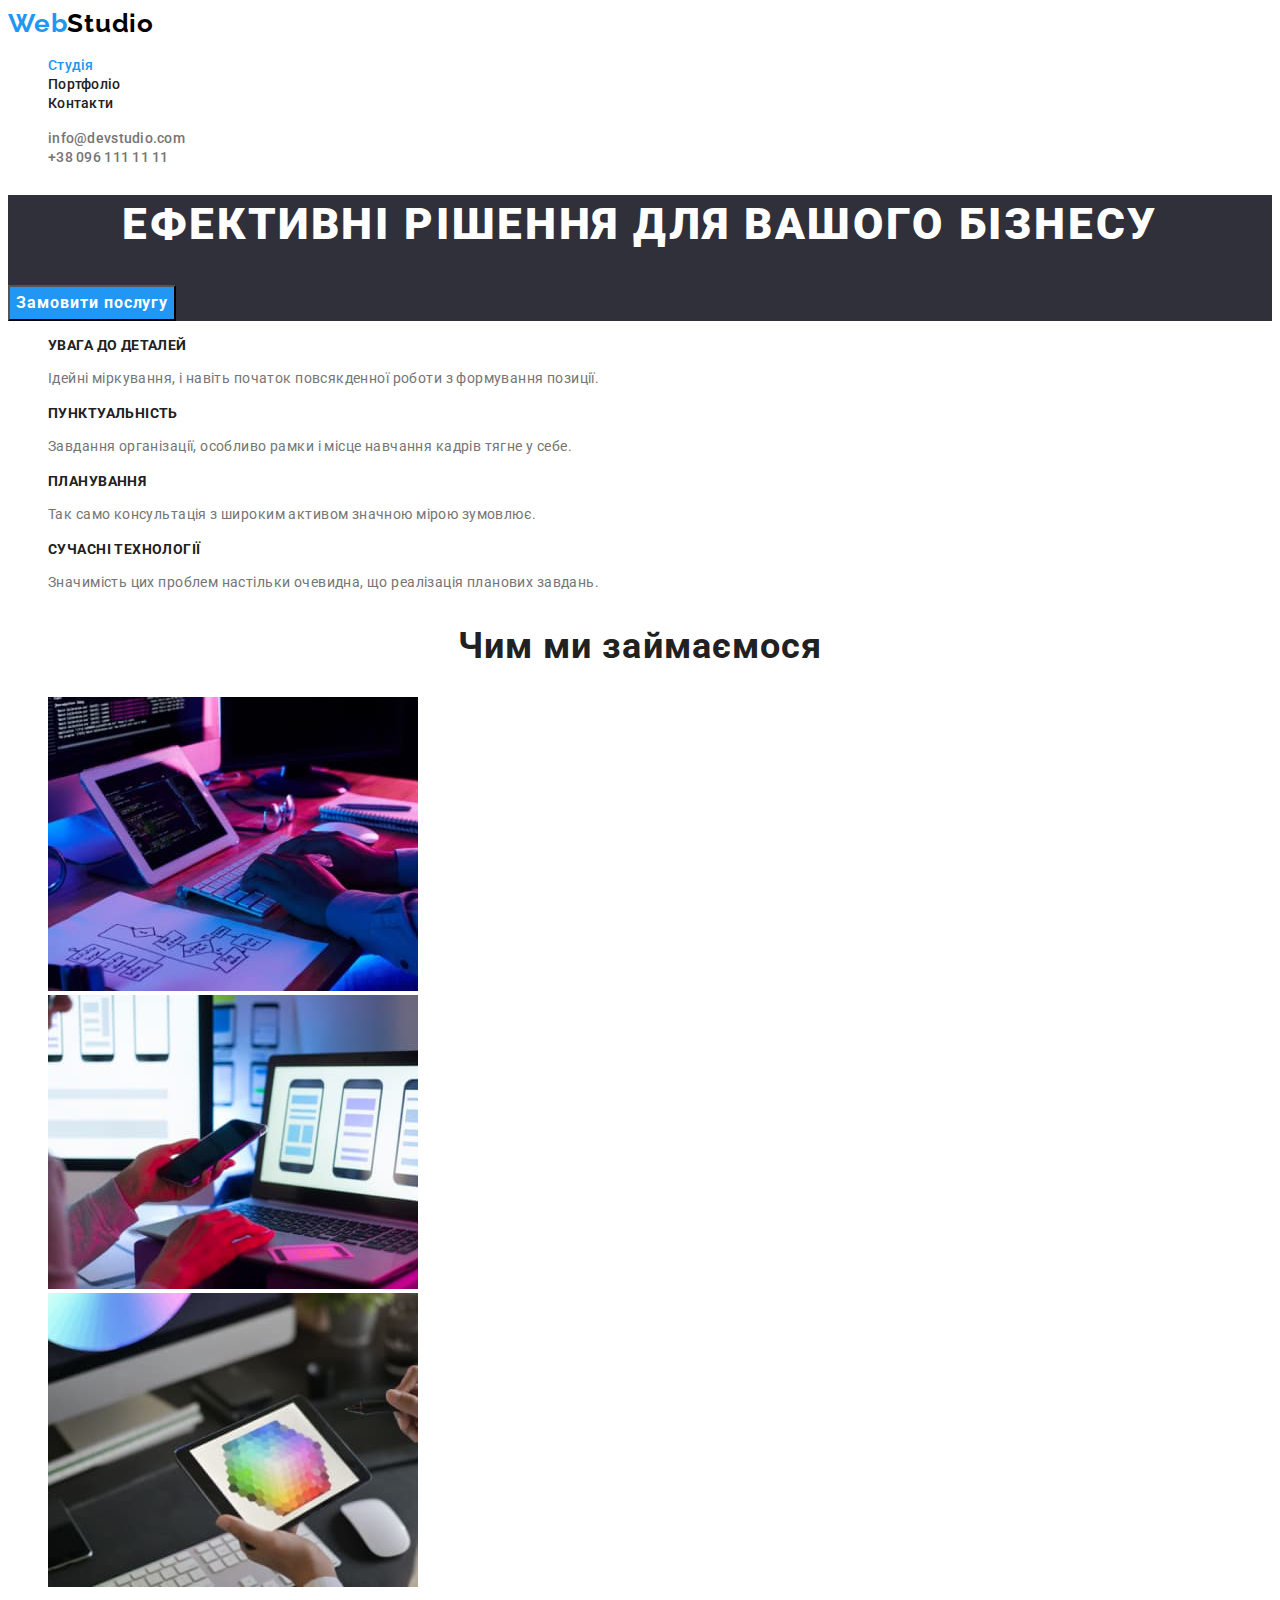
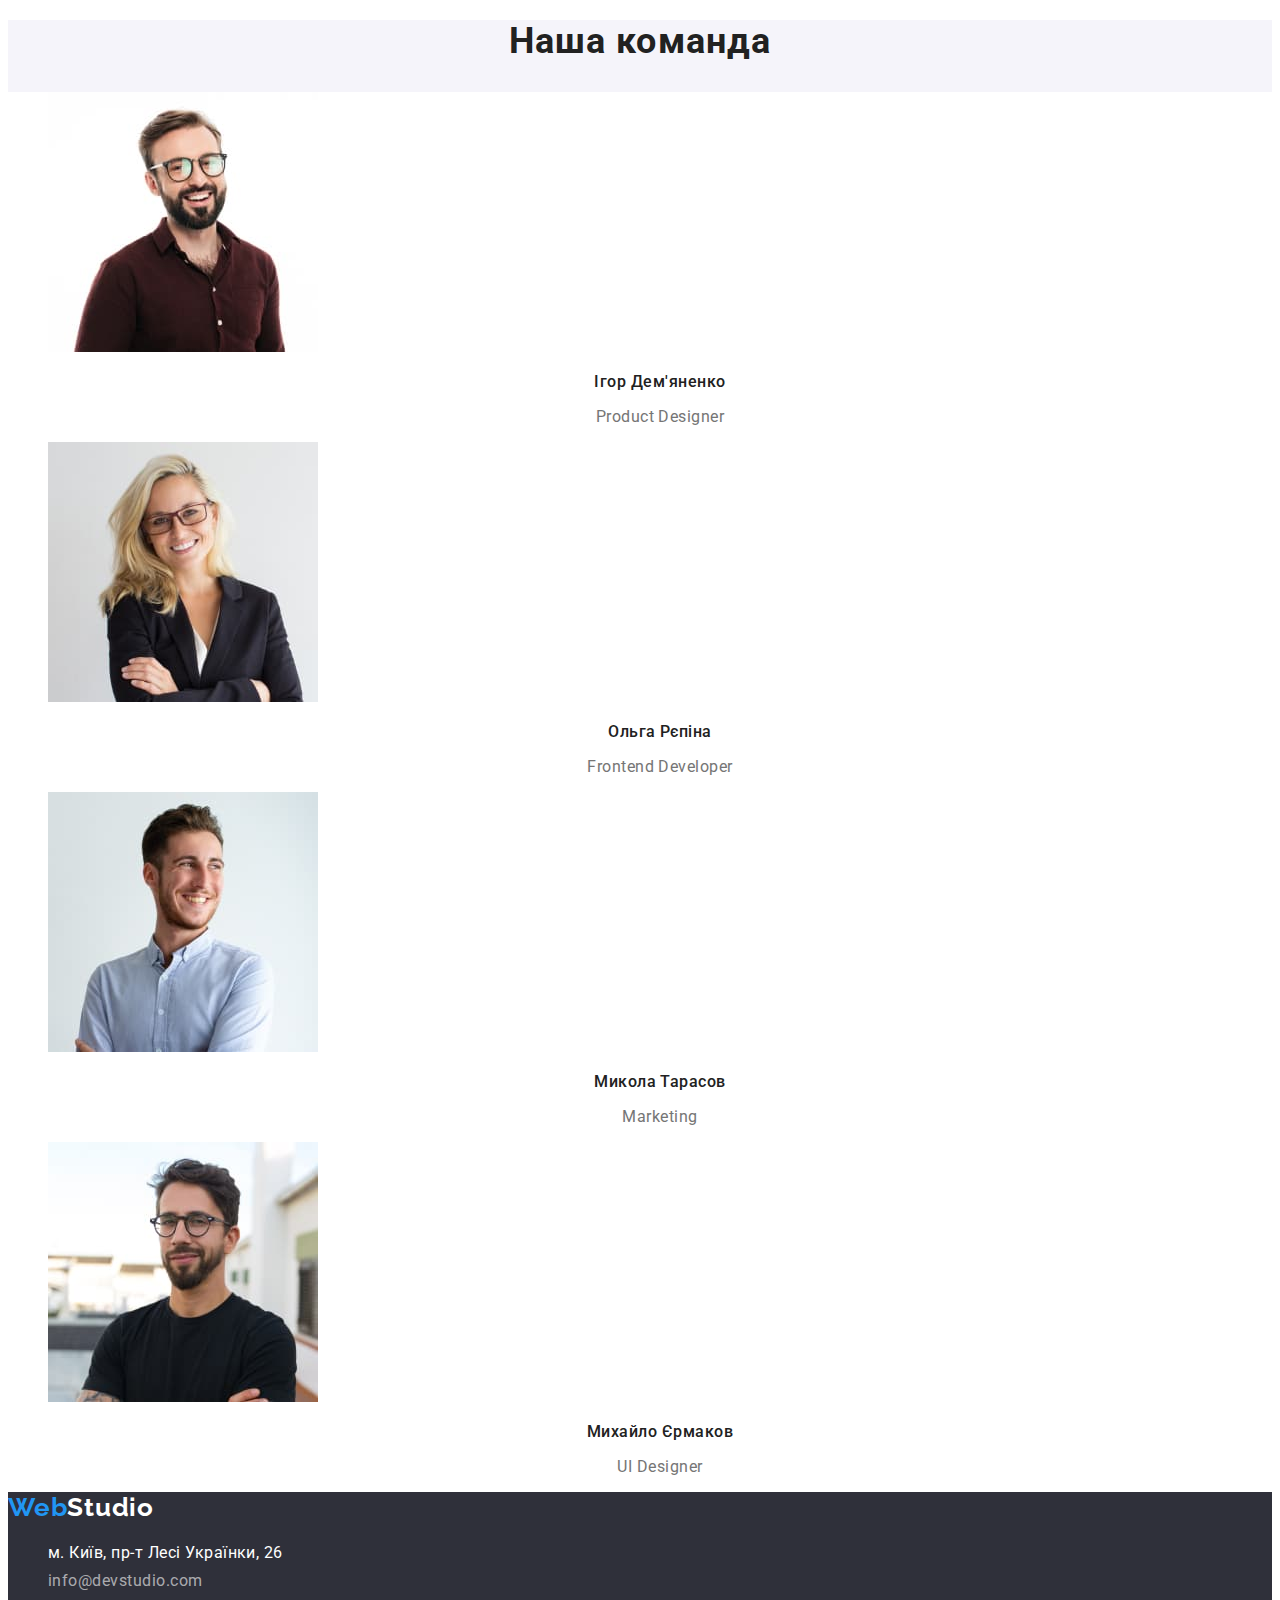
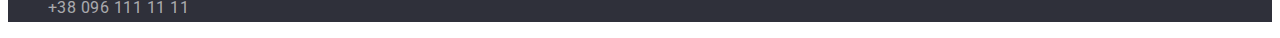
==== index.html @ 5402d4c1 "зміни-04-12-2022" ====
<!DOCTYPE html>
<html lang="uk">
  <head>
    <meta charset="UTF-8" />
    <meta http-equiv="X-UA-Compatible" content="IE=edge" />
    <meta name="viewport" content="width=device-width, initial-scale=1.0" />
    <link rel="preconnect" href="https://fonts.googleapis.com" />
    <link rel="preconnect" href="https://fonts.gstatic.com" crossorigin />
    <link
      href="https://fonts.googleapis.com/css2?family=Raleway:wght@700&family=Roboto:wght@400;500;700;900&display=swap"
      rel="stylesheet"
    />
    <link rel="stylesheet" href="./css/styles.css" />
    <title>Студія</title>
  </head>
  <body>
    <!--Шапка сайту-->
    <header class="dh">
      <nav class="dh-nav">
        <a class="logo" href="./index.html"><span class="accent">Web</span>Studio</a>
        <ul class="list">
          <li>
            <a class="dh-navi current link" href="./index.html">Студія</a>
          </li>
          <li>
            <a class="dh-navi link" href="./portfolio.html">Портфоліо</a>
          </li>
          <li>
            <a class="dh-navi link" href="#">Контакти</a>
          </li>
        </ul>
      </nav>
      <ul class="add list">
        <li>
          <a class="dh-add link" href="mailto:info@devstudio.com">info@devstudio.com</a>
        </li>
        <li>
          <a class="dh-add link" href="tel:+380961111111">+38 096 111 11 11</a>
        </li>
      </ul>
    </header>
    <main class="index-main">
      <!--Головна назва-->
      <section class="hero">
        <h1 class="hero-title">Ефективні рішення для вашого бізнесу</h1>
        <button class="hero-button" type="button">Замовити послугу</button>
      </section>
      <!--Особливості нашої компанії-->
      <section class="features">
        <h2 class="visually-hidden">Особливості нашої компанії</h2>
        <ul class="list">
          <li class="features-warning">
            <h3 class="features-title">Увага до деталей</h3>
            <p class="features-text">
              Ідейні міркування, і навіть початок повсякденної роботи з формування позиції.
            </p>
          </li>
          <li class="features-punctuality">
            <h3 class="features-title">Пунктуальність</h3>
            <p class="features-text">
              Завдання організації, особливо рамки і місце навчання кадрів тягне у себе.
            </p>
          </li>
          <li class="features-planning">
            <h3 class="features-title">Планування</h3>
            <p class="features-text">
              Так само консультація з широким активом значною мірою зумовлює.
            </p>
          </li>
          <li class="features-technologies">
            <h3 class="features-title">Сучасні технології</h3>
            <p class="features-text">
              Значимість цих проблем настільки очевидна, що реалізація планових завдань.
            </p>
          </li>
        </ul>
      </section>
      <!--Чим займаємось-->
      <section class="work">
        <h2 class="work-title">Чим ми займаємося</h2>
        <ul class="list">
          <li class="work-container">
            <img class="work-container-image" src="./images/box1.jpg" alt="Верстка" width="370" />
          </li>
          <li class="work-container">
            <img
              class="work-container-image"
              src="./images/box2.jpg"
              alt="Тестування"
              width="370"
            />
          </li>
          <li class="work-container">
            <img class="work-container-image" src="./images/box3.jpg" alt="Дизайн" width="370" />
          </li>
        </ul>
      </section>
      <!--Наша команда-->
      <section class="team">
        <h2 class="team-title">Наша команда</h2>
        <ul class="card list">
          <li>
            <img src="./images/img1.jpg" alt="Ігор Дем'яненко" width="270" />
            <h3 class="name-title">Ігор Дем'яненко</h3>
            <p class="team-text">Product Designer</p>
          </li>
          <li>
            <img src="./images/img2.jpg" alt="Ольга Рєпіна" width="270" />
            <h3 class="name-title">Ольга Рєпіна</h3>
            <p class="team-text">Frontend Developer</p>
          </li>
          <li>
            <img src="./images/img3.jpg" alt="Микола Тарасов" width="270" />
            <h3 class="name-title">Микола Тарасов</h3>
            <p class="team-text">Marketing</p>
          </li>
          <li>
            <img src="./images/img4.jpg" alt="Михайло Єрмаков" width="270" />
            <h3 class="name-title">Михайло Єрмаков</h3>
            <p class="team-text">UI Designer</p>
          </li>
        </ul>
      </section>
    </main>
    <!--Футер-->
    <footer class="df">
      <a class="logo-footer link" href="./index.html"><span class="accent">Web</span>Studio</a>
      <address class="addf">
        <ul class="add-footer list">
          <li>
            <a
              class="addr-map"
              href="https://goo.gl/maps/CPtrU1FHBa2aNyZL9"
              rel="noopener noreferrer nofollow"
              target="_blank"
              >м. Київ, пр-т Лесі Українки, 26</a
            >
          </li>
          <li>
            <a class="addr-mail" href="mailto:info@devstudio.com">info@devstudio.com</a>
          </li>
          <li>
            <a class="addr-tel" href="tel:+380961111111">+38 096 111 11 11</a>
          </li>
        </ul>
      </address>
    </footer>
  </body>
</html>
---- css/styles.css ----
/* Variables */
:root {
  --main-background-color: #fff;

  --hero-bg-color: #2f303a;
  --button-bg-color: #2196f3;
  --sectionwork-bg-color: #f5f5f5;
  --sectionteam-bg-color: #f5f4fa;
  --footer-bg-color: #2f303a;

  --accent-color: #2196f3;

  --main-font-color: #212121;
  --headadd-font-color: #757575;
  --secondary-font-color: #fff;
  --logo-font-color: #000000;
  --add-ml-color: rgba(255, 255, 255, 0.6);
}
/* Global styles */
body {
  background-color: var(--main-background-color);
  color: var(--main-font-color);
  font-family: 'Roboto', sans-serif;
}
.list {
  list-style-type: none;
}
.link {
  color: inherit;
  text-decoration: none;
}
.visually-hidden {
  position: absolute;
  white-space: nowrap;
  width: 1px;
  height: 1px;
  overflow: hidden;
  border: 0;
  padding: 0;
  clip: rect(0 0 0 0);
  clip-path: inset(50%);
  margin: -1px;
}
/* Design */
.logo {
  font-family: 'Raleway', sans-serif;
  text-decoration: none;
  font-weight: 700;
  font-size: 26px;
  line-height: 1.192;
  letter-spacing: 0.03em;

  color: var(--logo-font-color);
}
.accent {
  color: var(--accent-color);
}
.dh-navi {
  font-weight: 500;
  font-size: 14px;
  line-height: 1.143;
  letter-spacing: 0.02em;
}
.dh-navi:hover,
.dh-navi:focus {
  color: var(--accent-color);
}
.dh-add {
  color: var(--headadd-font-color);

  font-weight: 500;
  font-size: 14px;
  line-height: 1.143;
  letter-spacing: 0.02em;
}
.dh-add:hover,
.dh-add:focus {
  color: var(--accent-color);
}
.hero {
  background-color: var(--hero-bg-color);
}
.hero-title {
  color: var(--secondary-font-color);

  font-weight: 900;
  font-size: 44px;
  line-height: 1.363;
  text-transform: uppercase;
  text-align: center;
  letter-spacing: 0.06em;
}
.hero-button {
  background-color: var(--button-bg-color);
  color: var(--secondary-font-color);

  font-family: inherit;
  font-weight: 700;
  font-size: 16px;
  line-height: 1.875;
  letter-spacing: 0.06em;
  text-align: center;

  cursor: pointer;
}
.features-title {
  text-transform: uppercase;
  font-size: 14px;
  line-height: 1.143;
  letter-spacing: 0.03em;
}
.features-text {
  color: var(--headadd-font-color);

  font-size: 14px;
  line-height: 1.714;
  letter-spacing: 0.03em;
}
.work-title {
  text-align: center;
  font-size: 36px;
  line-height: 1.167;
  letter-spacing: 0.03em;
}
.team {
  background-color: var(--sectionteam-bg-color);
}
.team-title {
  text-align: center;
  font-size: 36px;
  line-height: 1.167;
  letter-spacing: 0.03em;
}
.card {
  background-color: var(--main-background-color);
}
.name-title {
  text-align: center;
  font-weight: 500;
  font-size: 16px;
  line-height: 1.1875;
  letter-spacing: 0.03em;
}
.team-text {
  color: var(--headadd-font-color);

  text-align: center;
  font-size: 16px;
  line-height: 1.1875;
  letter-spacing: 0.03em;
}
.df {
  background-color: var(--footer-bg-color);
}
.logo-footer {
  color: var(--secondary-font-color);

  font-family: 'Raleway', sans-serif;
  font-style: normal;
  font-weight: 700;
  font-size: 26px;
  line-height: 1.192;
  letter-spacing: 0.03em;
}
.addr-map {
  color: var(--secondary-font-color);
  text-decoration: none;
  font-style: normal;
  line-height: 1.714;
  letter-spacing: 0.03em;
}
.addr-mail,
.addr-tel {
  color: var(--add-ml-color);

  font-style: normal;
  line-height: 1.714;
  letter-spacing: 0.03em;
  text-decoration: none;
}
.addr-mail:hover,
.addr-mail:focus,
.addr-tel:hover,
.addr-tel:focus,
.addr-map:hover,
.addr-map:focus {
  color: var(--accent-color);
}
.portfolio-button {
  background-color: var(--sectionteam-bg-color);

  font-family: inherit;
  font-weight: 500;
  font-size: 16px;
  line-height: 1.62;
  text-align: center;
  letter-spacing: 0.03em;

  cursor: pointer;
}
.portfolio-button:hover,
.portfolio-button:focus {
  background-color: var(--button-bg-color);
  color: var(--secondary-font-color);
}
.porfolio-title {
  font-weight: 700;
  font-size: 18px;
  line-height: 2;
  letter-spacing: 0.06em;
}
.portfolio-text {
  color: var(--headadd-font-color);

  font-size: 16px;
  line-height: 1.88;
  letter-spacing: 0.03em;
}
.current {
  color: var(--accent-color);
}
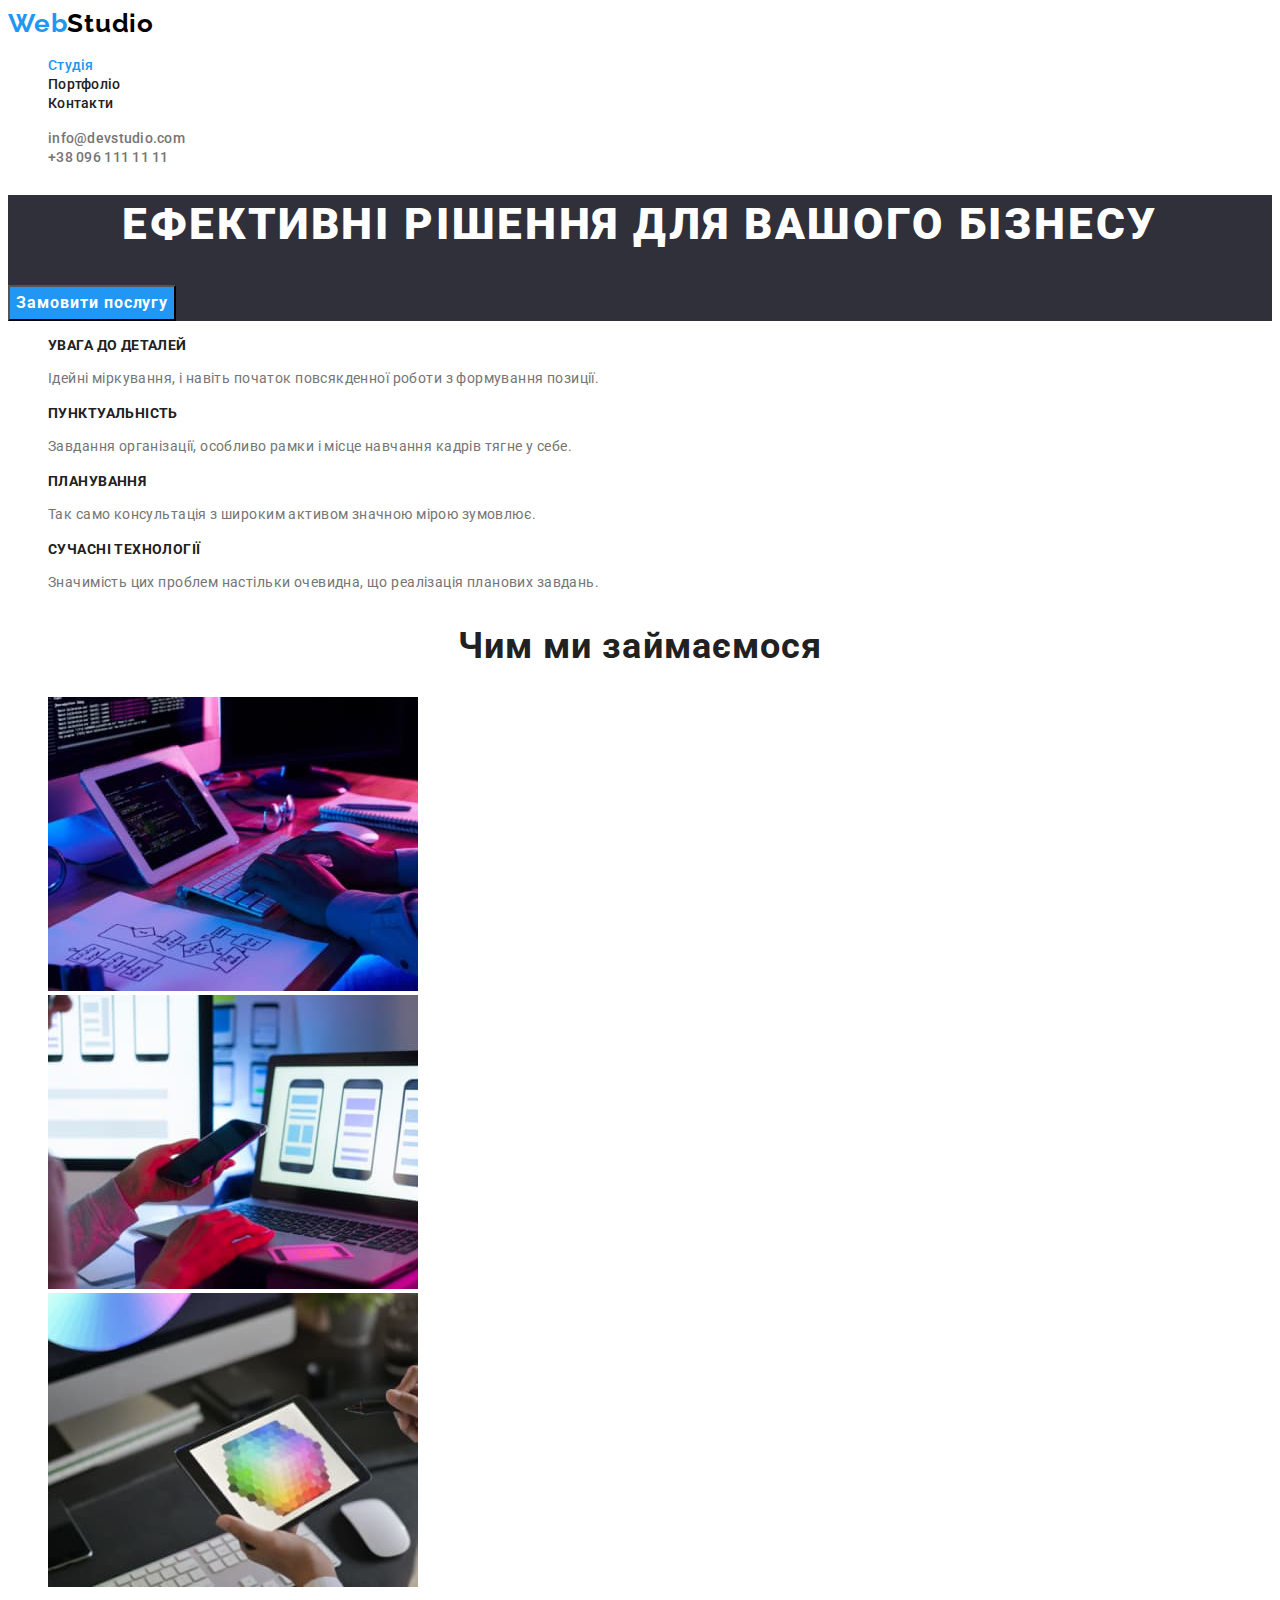
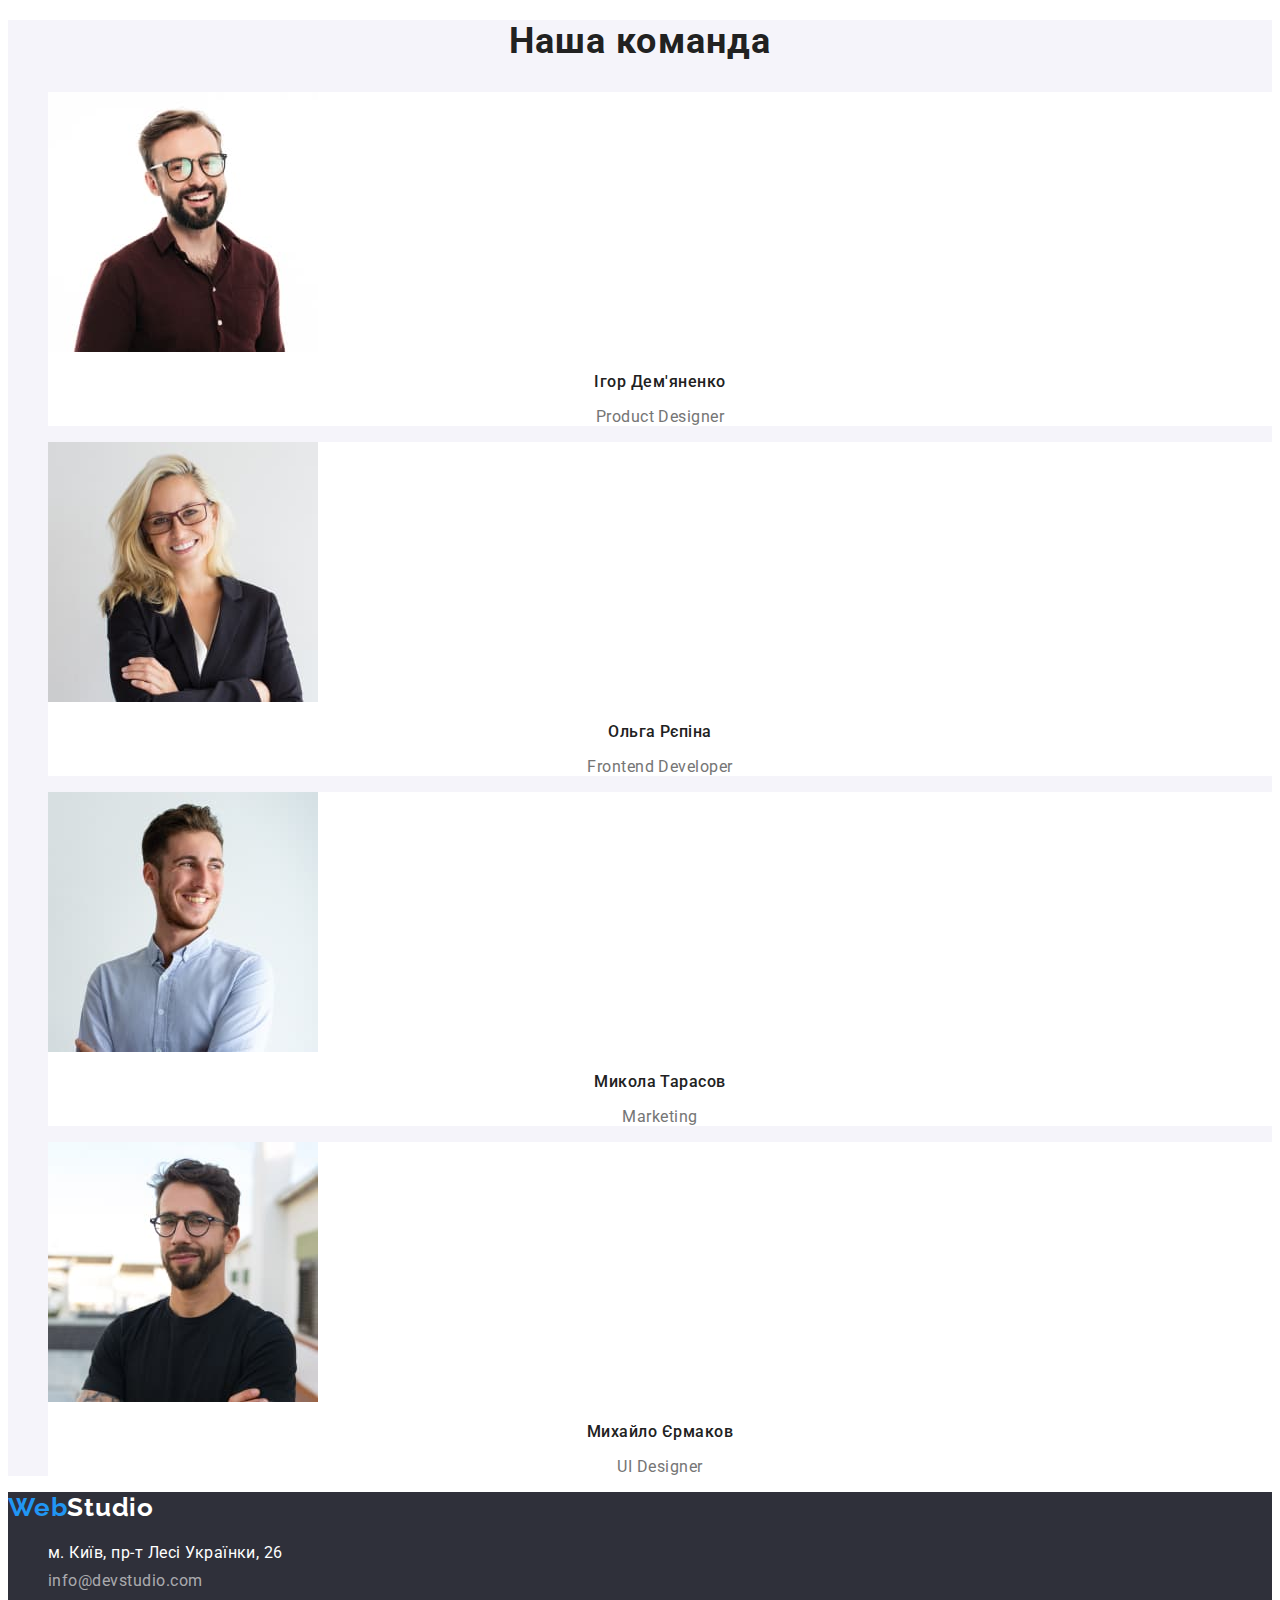
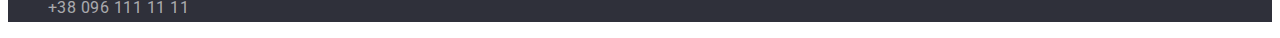
==== commit fcb59b24: "05122022" ====
--- a/index.html
+++ b/index.html
@@ -98,23 +98,23 @@
       <!--Наша команда-->
       <section class="team">
         <h2 class="team-title">Наша команда</h2>
-        <ul class="card list">
-          <li>
+        <ul class="list">
+          <li class="card">
             <img src="./images/img1.jpg" alt="Ігор Дем'яненко" width="270" />
             <h3 class="name-title">Ігор Дем'яненко</h3>
             <p class="team-text">Product Designer</p>
           </li>
-          <li>
+          <li class="card">
             <img src="./images/img2.jpg" alt="Ольга Рєпіна" width="270" />
             <h3 class="name-title">Ольга Рєпіна</h3>
             <p class="team-text">Frontend Developer</p>
           </li>
-          <li>
+          <li class="card">
             <img src="./images/img3.jpg" alt="Микола Тарасов" width="270" />
             <h3 class="name-title">Микола Тарасов</h3>
             <p class="team-text">Marketing</p>
           </li>
-          <li>
+          <li class="card">
             <img src="./images/img4.jpg" alt="Михайло Єрмаков" width="270" />
             <h3 class="name-title">Михайло Єрмаков</h3>
             <p class="team-text">UI Designer</p>
--- a/css/styles.css
+++ b/css/styles.css
@@ -103,6 +103,11 @@
 
   cursor: pointer;
 }
+.hero-button:hover,
+.hero-button:focus {
+  color: var(--accent-color);
+  background-color: var(--main-background-color);
+}
 .features-title {
   text-transform: uppercase;
   font-size: 14px;
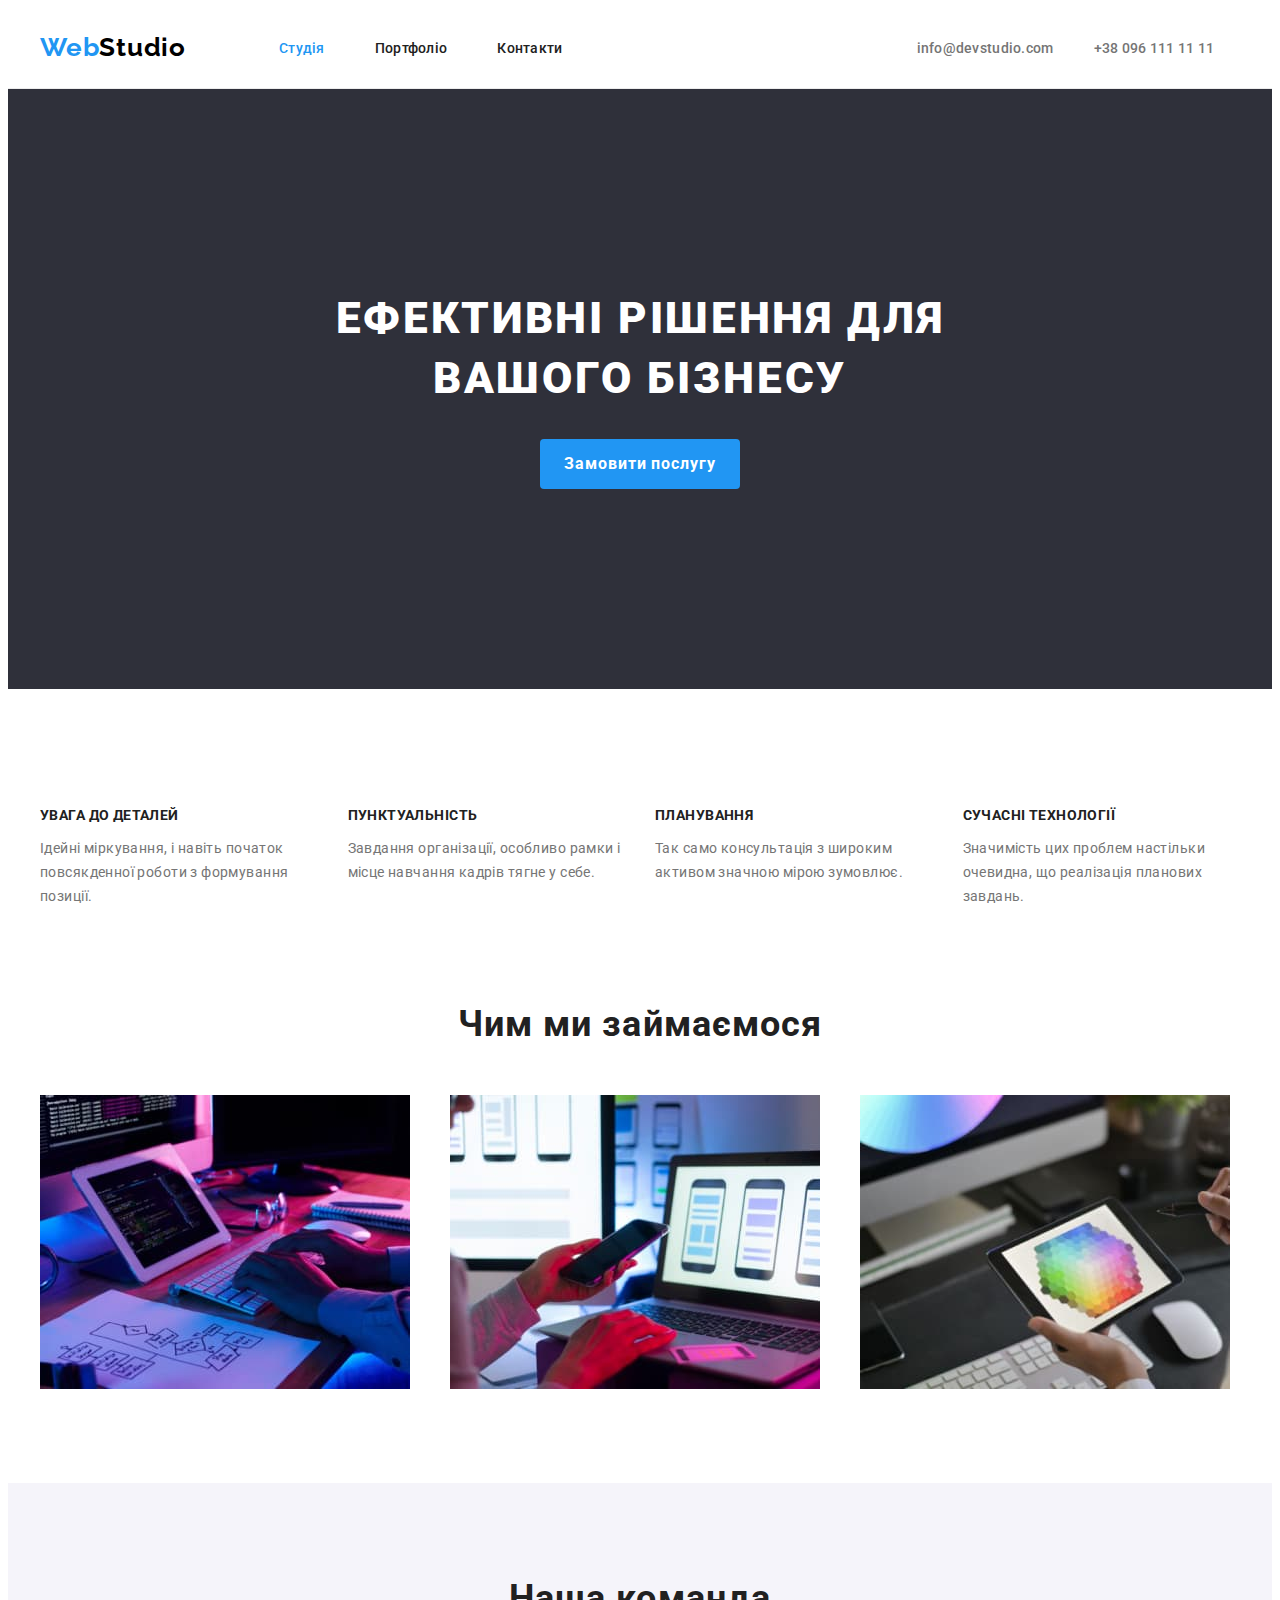
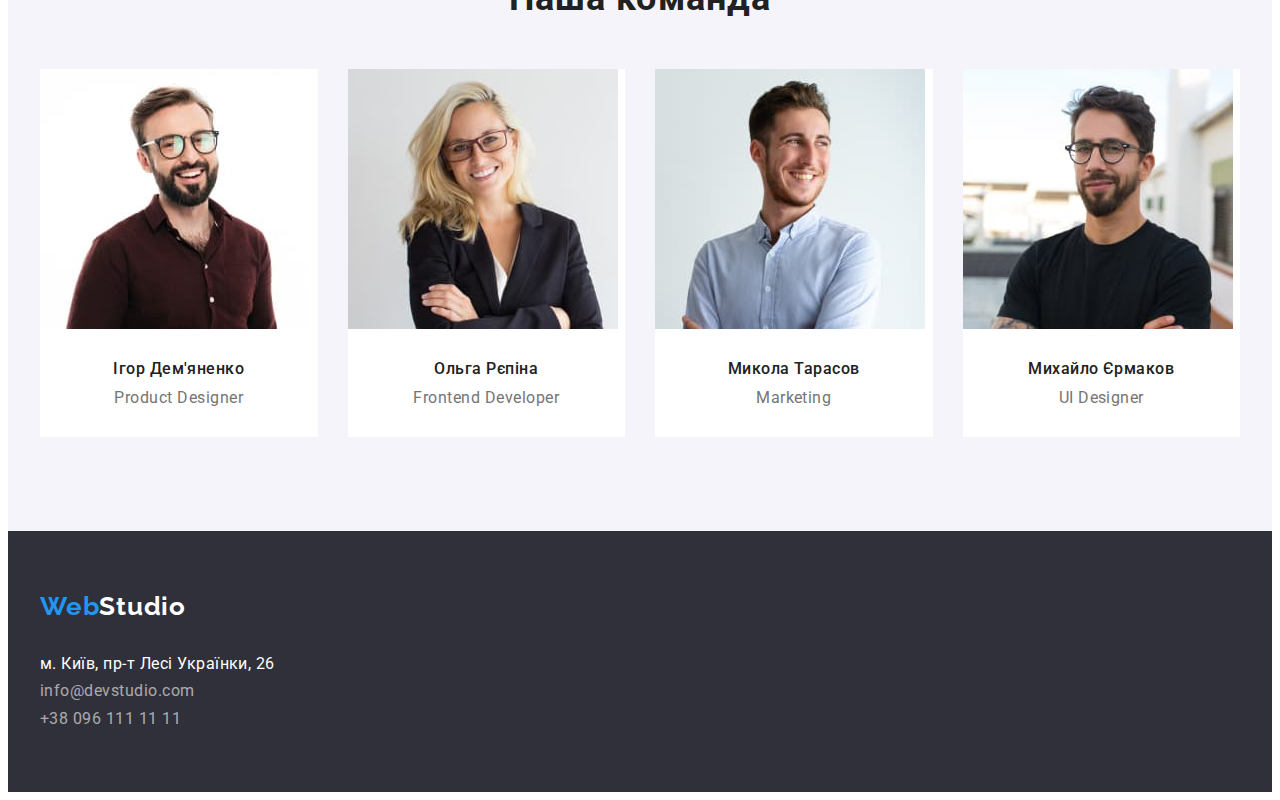
==== commit 2d18b5ee: "зміни" ====
--- a/index.html
+++ b/index.html
@@ -10,140 +10,164 @@
       href="https://fonts.googleapis.com/css2?family=Raleway:wght@700&family=Roboto:wght@400;500;700;900&display=swap"
       rel="stylesheet"
     />
+    <link
+      rel="stylesheet"
+      href="https://cdnjs.cloudflare.com/ajax/libs/modern-normalize/1.1.0/modern-normalize.min.css"
+      integrity="sha512-wpPYUAdjBVSE4KJnH1VR1HeZfpl1ub8YT/NKx4PuQ5NmX2tKuGu6U/JRp5y+Y8XG2tV+wKQpNHVUX03MfMFn9Q=="
+      crossorigin="anonymous"
+      referrerpolicy="no-referrer"
+    />
     <link rel="stylesheet" href="./css/styles.css" />
     <title>Студія</title>
   </head>
   <body>
     <!--Шапка сайту-->
     <header class="dh">
-      <nav class="dh-nav">
-        <a class="logo" href="./index.html"><span class="accent">Web</span>Studio</a>
-        <ul class="list">
-          <li>
-            <a class="dh-navi current link" href="./index.html">Студія</a>
-          </li>
-          <li>
-            <a class="dh-navi link" href="./portfolio.html">Портфоліо</a>
-          </li>
-          <li>
-            <a class="dh-navi link" href="#">Контакти</a>
-          </li>
-        </ul>
-      </nav>
-      <ul class="add list">
-        <li>
-          <a class="dh-add link" href="mailto:info@devstudio.com">info@devstudio.com</a>
-        </li>
-        <li>
-          <a class="dh-add link" href="tel:+380961111111">+38 096 111 11 11</a>
-        </li>
-      </ul>
+      <div class="container">
+        <div class="header-container">
+          <nav class="nav-container">
+            <a class="logo" href="./index.html"><span class="accent">Web</span>Studio</a>
+            <ul class="list header-menu">
+              <li>
+                <a class="dh-navi current link" href="./index.html">Студія</a>
+              </li>
+              <li>
+                <a class="dh-navi link" href="./portfolio.html">Портфоліо</a>
+              </li>
+              <li>
+                <a class="dh-navi link" href="#">Контакти</a>
+              </li>
+            </ul>
+          </nav>
+          <ul class="add list">
+            <li>
+              <a class="dh-add link" href="mailto:info@devstudio.com">info@devstudio.com</a>
+            </li>
+            <li>
+              <a class="dh-add link" href="tel:+380961111111">+38 096 111 11 11</a>
+            </li>
+          </ul>
+        </div>
+      </div>
     </header>
     <main class="index-main">
       <!--Головна назва-->
       <section class="hero">
-        <h1 class="hero-title">Ефективні рішення для вашого бізнесу</h1>
-        <button class="hero-button" type="button">Замовити послугу</button>
+        <div class="container">
+          <div class="hero-container">
+            <h1 class="hero-title">Ефективні рішення для вашого бізнесу</h1>
+          </div>
+
+          <button class="hero-button" type="button">Замовити послугу</button>
+        </div>
       </section>
       <!--Особливості нашої компанії-->
-      <section class="features">
-        <h2 class="visually-hidden">Особливості нашої компанії</h2>
-        <ul class="list">
-          <li class="features-warning">
-            <h3 class="features-title">Увага до деталей</h3>
-            <p class="features-text">
-              Ідейні міркування, і навіть початок повсякденної роботи з формування позиції.
-            </p>
-          </li>
-          <li class="features-punctuality">
-            <h3 class="features-title">Пунктуальність</h3>
-            <p class="features-text">
-              Завдання організації, особливо рамки і місце навчання кадрів тягне у себе.
-            </p>
-          </li>
-          <li class="features-planning">
-            <h3 class="features-title">Планування</h3>
-            <p class="features-text">
-              Так само консультація з широким активом значною мірою зумовлює.
-            </p>
-          </li>
-          <li class="features-technologies">
-            <h3 class="features-title">Сучасні технології</h3>
-            <p class="features-text">
-              Значимість цих проблем настільки очевидна, що реалізація планових завдань.
-            </p>
-          </li>
-        </ul>
+      <section class="features section">
+        <div class="container">
+          <h2 class="visually-hidden">Особливості нашої компанії</h2>
+          <ul class="list features-list">
+            <li class="features-card item">
+              <h3 class="features-title">Увага до деталей</h3>
+              <p class="features-text">
+                Ідейні міркування, і навіть початок повсякденної роботи з формування позиції.
+              </p>
+            </li>
+            <li class="features-card item">
+              <h3 class="features-title">Пунктуальність</h3>
+              <p class="features-text">
+                Завдання організації, особливо рамки і місце навчання кадрів тягне у себе.
+              </p>
+            </li>
+            <li class="features-card item">
+              <h3 class="features-title">Планування</h3>
+              <p class="features-text">
+                Так само консультація з широким активом значною мірою зумовлює.
+              </p>
+            </li>
+            <li class="features-card item">
+              <h3 class="features-title">Сучасні технології</h3>
+              <p class="features-text">
+                Значимість цих проблем настільки очевидна, що реалізація планових завдань.
+              </p>
+            </li>
+          </ul>
+        </div>
       </section>
       <!--Чим займаємось-->
-      <section class="work">
-        <h2 class="work-title">Чим ми займаємося</h2>
-        <ul class="list">
-          <li class="work-container">
-            <img class="work-container-image" src="./images/box1.jpg" alt="Верстка" width="370" />
-          </li>
-          <li class="work-container">
-            <img
-              class="work-container-image"
-              src="./images/box2.jpg"
-              alt="Тестування"
-              width="370"
-            />
-          </li>
-          <li class="work-container">
-            <img class="work-container-image" src="./images/box3.jpg" alt="Дизайн" width="370" />
-          </li>
-        </ul>
+      <section class="work section">
+        <div class="container">
+          <h2 class="work-title">Чим ми займаємося</h2>
+          <ul class="list work-list">
+            <li class="work-container work-item">
+              <img class="work-container-image" src="./images/box1.jpg" alt="Верстка" width="370" />
+            </li>
+            <li class="work-container work-item">
+              <img
+                class="work-container-image"
+                src="./images/box2.jpg"
+                alt="Тестування"
+                width="370"
+              />
+            </li>
+            <li class="work-container work-item">
+              <img class="work-container-image" src="./images/box3.jpg" alt="Дизайн" width="370" />
+            </li>
+          </ul>
+        </div>
       </section>
       <!--Наша команда-->
-      <section class="team">
-        <h2 class="team-title">Наша команда</h2>
-        <ul class="list">
-          <li class="card">
-            <img src="./images/img1.jpg" alt="Ігор Дем'яненко" width="270" />
-            <h3 class="name-title">Ігор Дем'яненко</h3>
-            <p class="team-text">Product Designer</p>
-          </li>
-          <li class="card">
-            <img src="./images/img2.jpg" alt="Ольга Рєпіна" width="270" />
-            <h3 class="name-title">Ольга Рєпіна</h3>
-            <p class="team-text">Frontend Developer</p>
-          </li>
-          <li class="card">
-            <img src="./images/img3.jpg" alt="Микола Тарасов" width="270" />
-            <h3 class="name-title">Микола Тарасов</h3>
-            <p class="team-text">Marketing</p>
-          </li>
-          <li class="card">
-            <img src="./images/img4.jpg" alt="Михайло Єрмаков" width="270" />
-            <h3 class="name-title">Михайло Єрмаков</h3>
-            <p class="team-text">UI Designer</p>
-          </li>
-        </ul>
+      <section class="team section">
+        <div class="container team-container">
+          <h2 class="team-title">Наша команда</h2>
+          <ul class="list team-list">
+            <li class="card card-item">
+              <img src="./images/img1.jpg" alt="Ігор Дем'яненко" width="270" />
+              <h3 class="name-title">Ігор Дем'яненко</h3>
+              <p class="team-text">Product Designer</p>
+            </li>
+            <li class="card card-item">
+              <img src="./images/img2.jpg" alt="Ольга Рєпіна" width="270" />
+              <h3 class="name-title">Ольга Рєпіна</h3>
+              <p class="team-text">Frontend Developer</p>
+            </li>
+            <li class="card card-item">
+              <img src="./images/img3.jpg" alt="Микола Тарасов" width="270" />
+              <h3 class="name-title">Микола Тарасов</h3>
+              <p class="team-text">Marketing</p>
+            </li>
+            <li class="card card-item">
+              <img src="./images/img4.jpg" alt="Михайло Єрмаков" width="270" />
+              <h3 class="name-title">Михайло Єрмаков</h3>
+              <p class="team-text">UI Designer</p>
+            </li>
+          </ul>
+        </div>
       </section>
     </main>
     <!--Футер-->
     <footer class="df">
-      <a class="logo-footer link" href="./index.html"><span class="accent">Web</span>Studio</a>
-      <address class="addf">
-        <ul class="add-footer list">
-          <li>
-            <a
-              class="addr-map"
-              href="https://goo.gl/maps/CPtrU1FHBa2aNyZL9"
-              rel="noopener noreferrer nofollow"
-              target="_blank"
-              >м. Київ, пр-т Лесі Українки, 26</a
-            >
-          </li>
-          <li>
-            <a class="addr-mail" href="mailto:info@devstudio.com">info@devstudio.com</a>
-          </li>
-          <li>
-            <a class="addr-tel" href="tel:+380961111111">+38 096 111 11 11</a>
-          </li>
-        </ul>
-      </address>
+      <div class="container footer-container">
+        <a class="logo-footer link" href="./index.html"><span class="accent">Web</span>Studio</a>
+        <address class="addf">
+          <ul class="add-footer list">
+            <li>
+              <a
+                class="addr-map"
+                href="https://goo.gl/maps/CPtrU1FHBa2aNyZL9"
+                rel="noopener noreferrer nofollow"
+                target="_blank"
+                >м. Київ, пр-т Лесі Українки, 26</a
+              >
+            </li>
+            <li>
+              <a class="addr-mail" href="mailto:info@devstudio.com">info@devstudio.com</a>
+            </li>
+            <li>
+              <a class="addr-tel" href="tel:+380961111111">+38 096 111 11 11</a>
+            </li>
+          </ul>
+        </address>
+      </div>
     </footer>
   </body>
 </html>
--- a/css/styles.css
+++ b/css/styles.css
@@ -4,6 +4,7 @@
 
   --hero-bg-color: #2f303a;
   --button-bg-color: #2196f3;
+  --button-bgactiv-color: #188ce8;
   --sectionwork-bg-color: #f5f5f5;
   --sectionteam-bg-color: #f5f4fa;
   --footer-bg-color: #2f303a;
@@ -15,6 +16,7 @@
   --secondary-font-color: #fff;
   --logo-font-color: #000000;
   --add-ml-color: rgba(255, 255, 255, 0.6);
+  --header-line-color: #ececec;
 }
 /* Global styles */
 body {
@@ -79,6 +81,7 @@
 }
 .hero {
   background-color: var(--hero-bg-color);
+  margin: 0 0 24px;
 }
 .hero-title {
   color: var(--secondary-font-color);
@@ -89,6 +92,11 @@
   text-transform: uppercase;
   text-align: center;
   letter-spacing: 0.06em;
+  margin-top: 0;
+  margin-bottom: 30px;
+  width: 696px;
+  margin-left: auto;
+  margin-right: auto;
 }
 .hero-button {
   background-color: var(--button-bg-color);
@@ -102,11 +110,18 @@
   text-align: center;
 
   cursor: pointer;
+  display: block;
+  margin-left: auto;
+  margin-right: auto;
+  width: 200px;
+  height: 50px;
+  border-radius: 4px;
+  border: none;
 }
 .hero-button:hover,
 .hero-button:focus {
-  color: var(--accent-color);
-  background-color: var(--main-background-color);
+  background-color: var(--button-bgactiv-color);
+  width: 216px;
 }
 .features-title {
   text-transform: uppercase;
@@ -120,12 +135,18 @@
   font-size: 14px;
   line-height: 1.714;
   letter-spacing: 0.03em;
+  margin: 0;
 }
 .work-title {
   text-align: center;
   font-size: 36px;
   line-height: 1.167;
   letter-spacing: 0.03em;
+  margin-bottom: 50px;
+}
+.work-list {
+  display: flex;
+  gap: 30px;
 }
 .team {
   background-color: var(--sectionteam-bg-color);
@@ -135,6 +156,7 @@
   font-size: 36px;
   line-height: 1.167;
   letter-spacing: 0.03em;
+  margin-bottom: 50px;
 }
 .card {
   background-color: var(--main-background-color);
@@ -145,6 +167,8 @@
   font-size: 16px;
   line-height: 1.1875;
   letter-spacing: 0.03em;
+  margin-top: 30px;
+  margin-bottom: 10px;
 }
 .team-text {
   color: var(--headadd-font-color);
@@ -153,6 +177,7 @@
   font-size: 16px;
   line-height: 1.1875;
   letter-spacing: 0.03em;
+  margin-bottom: 30px;
 }
 .df {
   background-color: var(--footer-bg-color);
@@ -200,6 +225,8 @@
   line-height: 1.62;
   text-align: center;
   letter-spacing: 0.03em;
+  border: none;
+  border-radius: 4px;
 
   cursor: pointer;
 }
@@ -224,3 +251,158 @@
 .current {
   color: var(--accent-color);
 }
+
+/* work with blocks */
+/* * {
+  box-sizing: border-box;
+} */
+.section {
+  /* width: 1600px; */
+  padding: 94px 0;
+}
+.work {
+  padding-top: 0;
+}
+.container {
+  width: 1200px;
+  margin: 0 auto;
+  padding: 0 15px;
+}
+/* Стили для обнуления верхних отступов у элементов */
+h1,
+h2,
+h3,
+h4,
+h5,
+h6,
+p {
+  margin-top: 0;
+}
+/* Класс для обнуления базовых свойств у списков (ul) */
+.list {
+  list-style: none;
+  padding-left: 0;
+  margin: 0;
+}
+/* Класс для обнуления базовых свойств у ссылок */
+/* .link {
+  text-decoration: none;
+  color: inherit;
+} */
+/* Свойства для корректного отображения картинок */
+img {
+  display: block;
+  max-width: 100%;
+  height: auto;
+}
+/* Свойства для обнуления курсива у address */
+/* address {
+  font-style: normal;
+} */
+
+.features-card {
+  width: 270px;
+  /* border: 2px dotted red; */
+}
+.features-list {
+  display: flex;
+  gap: 30px;
+}
+
+.features-card:first-child {
+}
+/* Початок роботи з шапкою */
+.dh {
+  display: flex;
+  /* padding: 24px 215px 25px 215px; */
+  padding-top: 24px;
+  padding-bottom: 25px;
+  border-bottom: 1px solid var(--header-line-color);
+  /* width: 1600px; */
+  max-width: 100%;
+}
+.header-container {
+  /* width: 1600px; */
+  display: flex;
+  /* justify-content: space-between; */
+  /* align-items: center; */
+  gap: 354px;
+  /* max-width: 100%; */
+}
+.nav-container {
+  display: flex;
+  align-items: center;
+  gap: 93px;
+}
+.header-menu {
+  display: flex;
+  gap: 50px;
+}
+.add {
+  display: flex;
+  align-items: center;
+  gap: 40px;
+}
+/* Початок роботи з Головною */
+.hero {
+  /* width: 1600px; */
+  max-width: 100%;
+  /* justify-content: center;
+  flex-direction: column; */
+  padding-top: 200px;
+  padding-bottom: 200px;
+}
+/* .hero-container {
+  padding: 200px, 452px;
+} */
+
+.team-list {
+  display: flex;
+  gap: 30px;
+}
+/* .footer-container {
+  margin: 0;
+  padding: 0;
+} */
+.df {
+  /* width: 1600px; */
+  padding-top: 60px;
+  padding-bottom: 60px;
+  /* padding-left: 215px; */
+}
+.addf {
+  margin-top: 28px;
+}
+.list-container {
+  padding-top: 94px;
+  padding-bottom: 94px;
+}
+.list-button {
+  display: flex;
+  margin: 0 auto 50px auto;
+  justify-content: center;
+  gap: 8px;
+}
+.img-container {
+  display: flex;
+  flex-wrap: wrap;
+  gap: 30px;
+}
+.porfolio-title {
+  margin: 20px 24px 4px 24px;
+}
+.portfolio-text {
+  margin: 0px 24px 20px 24px;
+}
+.item {
+  flex-basis: calc((100% - 90px) / 4);
+}
+.work-item {
+  flex-basis: calc((100% - 60px) / 3);
+}
+.card-item {
+  flex-basis: calc((100% - 90px) / 4);
+}
+.portfolio-item {
+  flex-basis: calc((100% - 60px) / 3);
+}
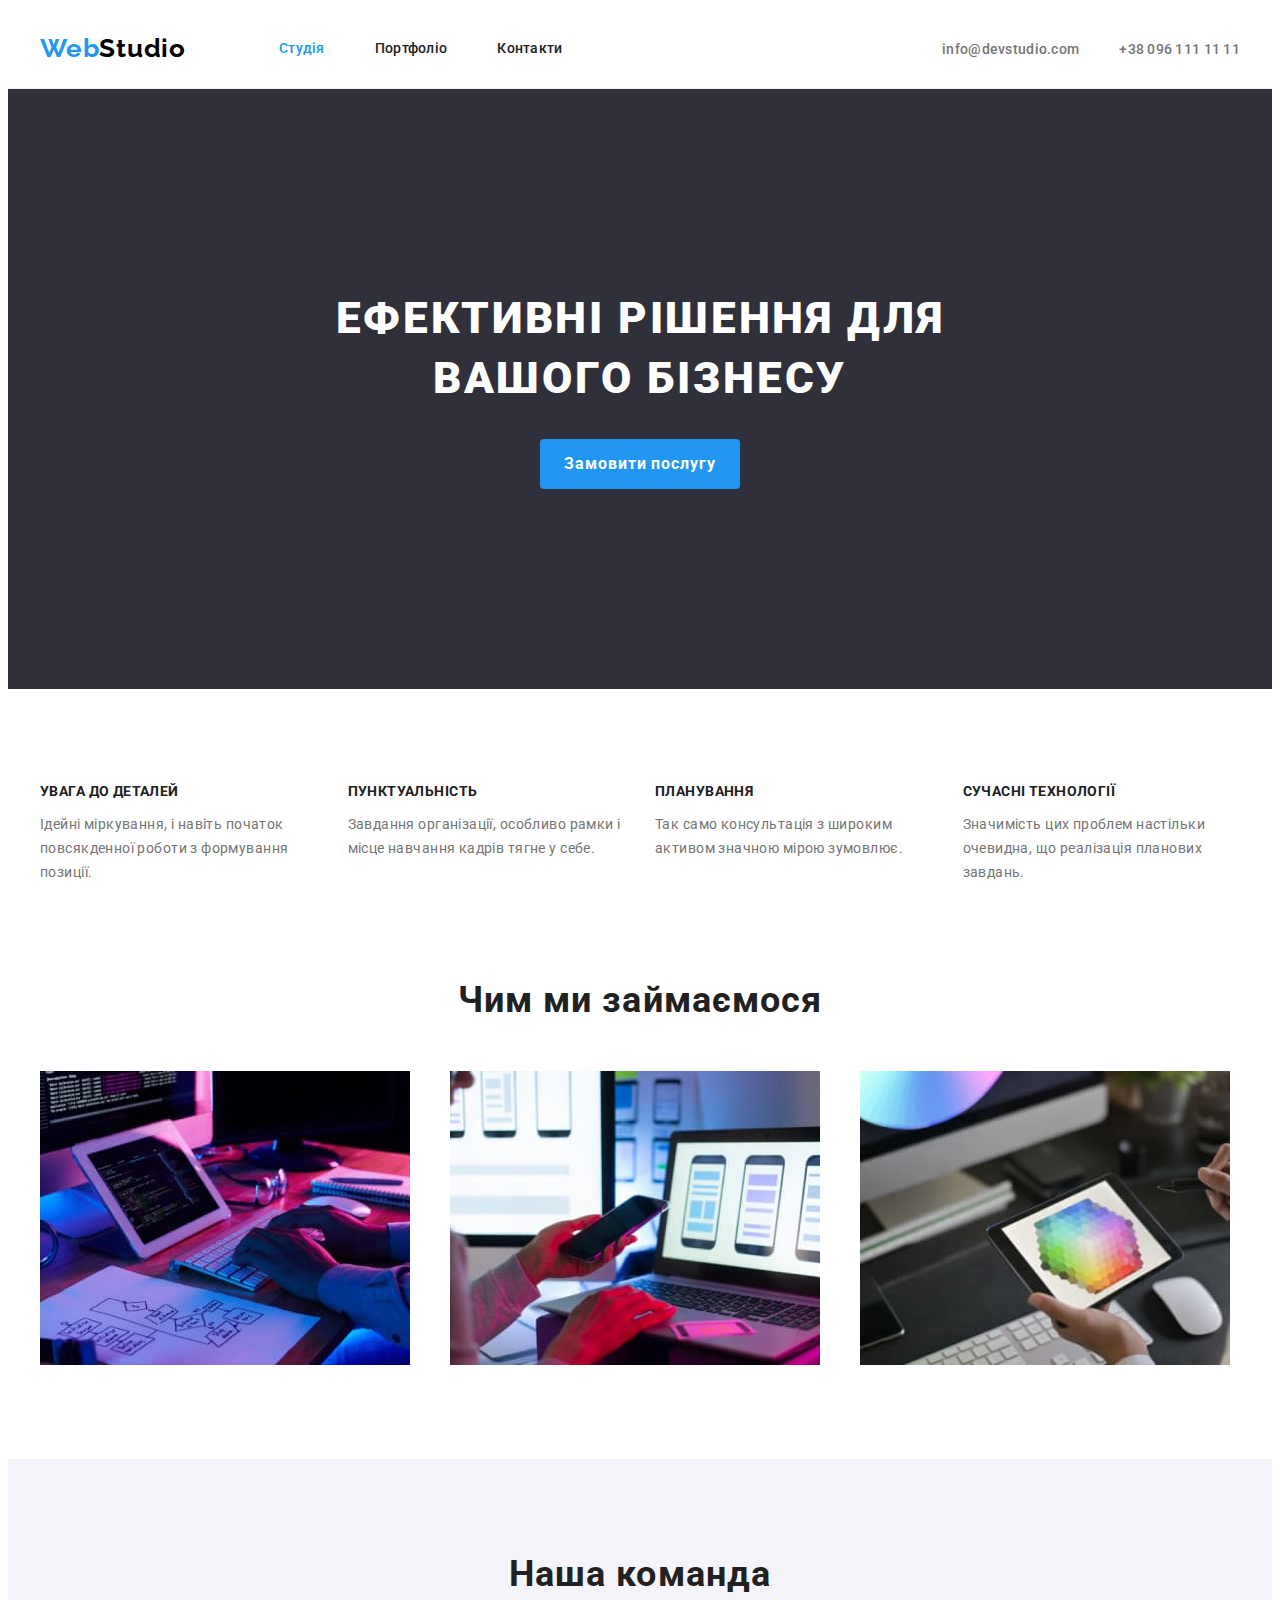
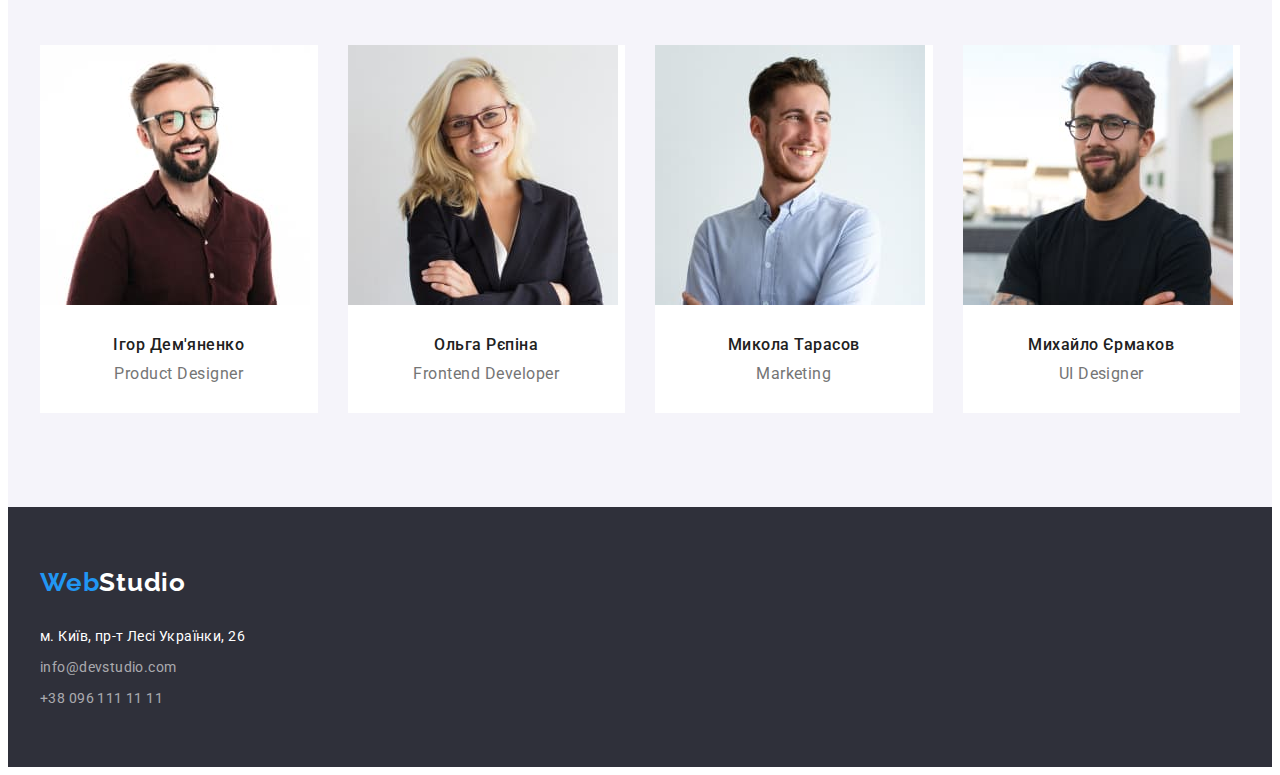
==== commit bd6bdf23: "доопрацювання" ====
--- a/index.html
+++ b/index.html
@@ -54,10 +54,7 @@
       <!--Головна назва-->
       <section class="hero">
         <div class="container">
-          <div class="hero-container">
-            <h1 class="hero-title">Ефективні рішення для вашого бізнесу</h1>
-          </div>
-
+          <h1 class="hero-title">Ефективні рішення для вашого бізнесу</h1>
           <button class="hero-button" type="button">Замовити послугу</button>
         </div>
       </section>
@@ -122,23 +119,31 @@
           <ul class="list team-list">
             <li class="card card-item">
               <img src="./images/img1.jpg" alt="Ігор Дем'яненко" width="270" />
-              <h3 class="name-title">Ігор Дем'яненко</h3>
-              <p class="team-text">Product Designer</p>
+              <div class="text-container">
+                <h3 class="name-title">Ігор Дем'яненко</h3>
+                <p class="team-text">Product Designer</p>
+              </div>
             </li>
             <li class="card card-item">
               <img src="./images/img2.jpg" alt="Ольга Рєпіна" width="270" />
-              <h3 class="name-title">Ольга Рєпіна</h3>
-              <p class="team-text">Frontend Developer</p>
+              <div class="text-container">
+                <h3 class="name-title">Ольга Рєпіна</h3>
+                <p class="team-text">Frontend Developer</p>
+              </div>
             </li>
             <li class="card card-item">
               <img src="./images/img3.jpg" alt="Микола Тарасов" width="270" />
-              <h3 class="name-title">Микола Тарасов</h3>
-              <p class="team-text">Marketing</p>
+              <div class="text-container">
+                <h3 class="name-title">Микола Тарасов</h3>
+                <p class="team-text">Marketing</p>
+              </div>
             </li>
             <li class="card card-item">
               <img src="./images/img4.jpg" alt="Михайло Єрмаков" width="270" />
-              <h3 class="name-title">Михайло Єрмаков</h3>
-              <p class="team-text">UI Designer</p>
+              <div class="text-container">
+                <h3 class="name-title">Михайло Єрмаков</h3>
+                <p class="team-text">UI Designer</p>
+              </div>
             </li>
           </ul>
         </div>
@@ -150,7 +155,7 @@
         <a class="logo-footer link" href="./index.html"><span class="accent">Web</span>Studio</a>
         <address class="addf">
           <ul class="add-footer list">
-            <li>
+            <li class="add-text">
               <a
                 class="addr-map"
                 href="https://goo.gl/maps/CPtrU1FHBa2aNyZL9"
@@ -159,7 +164,7 @@
                 >м. Київ, пр-т Лесі Українки, 26</a
               >
             </li>
-            <li>
+            <li class="add-text">
               <a class="addr-mail" href="mailto:info@devstudio.com">info@devstudio.com</a>
             </li>
             <li>
--- a/css/styles.css
+++ b/css/styles.css
@@ -17,6 +17,7 @@
   --logo-font-color: #000000;
   --add-ml-color: rgba(255, 255, 255, 0.6);
   --header-line-color: #ececec;
+  --item-border-color: #eeeeee;
 }
 /* Global styles */
 body {
@@ -62,6 +63,8 @@
   font-size: 14px;
   line-height: 1.143;
   letter-spacing: 0.02em;
+  padding: 32px 0;
+  display: flex;
 }
 .dh-navi:hover,
 .dh-navi:focus {
@@ -81,7 +84,11 @@
 }
 .hero {
   background-color: var(--hero-bg-color);
-  margin: 0 0 24px;
+  margin: 0 auto;
+
+  max-width: 1600px;
+  padding-top: 200px;
+  padding-bottom: 200px;
 }
 .hero-title {
   color: var(--secondary-font-color);
@@ -113,10 +120,10 @@
   display: block;
   margin-left: auto;
   margin-right: auto;
-  width: 200px;
-  height: 50px;
+
   border-radius: 4px;
   border: none;
+  padding: 10px 24px;
 }
 .hero-button:hover,
 .hero-button:focus {
@@ -167,7 +174,7 @@
   font-size: 16px;
   line-height: 1.1875;
   letter-spacing: 0.03em;
-  margin-top: 30px;
+  margin-top: 0px;
   margin-bottom: 10px;
 }
 .team-text {
@@ -177,10 +184,13 @@
   font-size: 16px;
   line-height: 1.1875;
   letter-spacing: 0.03em;
-  margin-bottom: 30px;
+  margin-bottom: 0px;
 }
 .df {
   background-color: var(--footer-bg-color);
+
+  padding-top: 60px;
+  padding-bottom: 60px;
 }
 .logo-footer {
   color: var(--secondary-font-color);
@@ -194,17 +204,23 @@
 }
 .addr-map {
   color: var(--secondary-font-color);
+
   text-decoration: none;
   font-style: normal;
-  line-height: 1.714;
-  letter-spacing: 0.03em;
+  font-size: 14px;
+  line-height: 1.143;
+  letter-spacing: 0.03em;
+}
+.add-text {
+  margin-bottom: 12px;
 }
 .addr-mail,
 .addr-tel {
   color: var(--add-ml-color);
 
   font-style: normal;
-  line-height: 1.714;
+  font-size: 14px;
+  line-height: 1.143;
   letter-spacing: 0.03em;
   text-decoration: none;
 }
@@ -227,6 +243,7 @@
   letter-spacing: 0.03em;
   border: none;
   border-radius: 4px;
+  padding: 6px 22px;
 
   cursor: pointer;
 }
@@ -252,12 +269,7 @@
   color: var(--accent-color);
 }
 
-/* work with blocks */
-/* * {
-  box-sizing: border-box;
-} */
 .section {
-  /* width: 1600px; */
   padding: 94px 0;
 }
 .work {
@@ -284,50 +296,29 @@
   padding-left: 0;
   margin: 0;
 }
-/* Класс для обнуления базовых свойств у ссылок */
-/* .link {
-  text-decoration: none;
-  color: inherit;
-} */
+
 /* Свойства для корректного отображения картинок */
 img {
   display: block;
   max-width: 100%;
   height: auto;
 }
-/* Свойства для обнуления курсива у address */
-/* address {
-  font-style: normal;
-} */
 
 .features-card {
   width: 270px;
-  /* border: 2px dotted red; */
 }
 .features-list {
   display: flex;
   gap: 30px;
 }
 
-.features-card:first-child {
-}
 /* Початок роботи з шапкою */
 .dh {
-  display: flex;
-  /* padding: 24px 215px 25px 215px; */
-  padding-top: 24px;
-  padding-bottom: 25px;
   border-bottom: 1px solid var(--header-line-color);
-  /* width: 1600px; */
-  max-width: 100%;
 }
 .header-container {
-  /* width: 1600px; */
-  display: flex;
-  /* justify-content: space-between; */
-  /* align-items: center; */
-  gap: 354px;
-  /* max-width: 100%; */
+  display: flex;
+  justify-content: space-between;
 }
 .nav-container {
   display: flex;
@@ -344,38 +335,16 @@
   gap: 40px;
 }
 /* Початок роботи з Головною */
-.hero {
-  /* width: 1600px; */
-  max-width: 100%;
-  /* justify-content: center;
-  flex-direction: column; */
-  padding-top: 200px;
-  padding-bottom: 200px;
-}
-/* .hero-container {
-  padding: 200px, 452px;
-} */
 
 .team-list {
   display: flex;
   gap: 30px;
 }
-/* .footer-container {
-  margin: 0;
-  padding: 0;
-} */
-.df {
-  /* width: 1600px; */
-  padding-top: 60px;
-  padding-bottom: 60px;
-  /* padding-left: 215px; */
-}
+
 .addf {
   margin-top: 28px;
 }
 .list-container {
-  padding-top: 94px;
-  padding-bottom: 94px;
 }
 .list-button {
   display: flex;
@@ -389,10 +358,16 @@
   gap: 30px;
 }
 .porfolio-title {
-  margin: 20px 24px 4px 24px;
+  margin-bottom: 4px;
 }
 .portfolio-text {
-  margin: 0px 24px 20px 24px;
+  margin: 0;
+}
+.div-text {
+  padding: 20px 24px;
+  border-left: 1px solid var(--item-border-color);
+  border-right: 1px solid var(--item-border-color);
+  border-bottom: 1px solid var(--item-border-color);
 }
 .item {
   flex-basis: calc((100% - 90px) / 4);
@@ -406,3 +381,6 @@
 .portfolio-item {
   flex-basis: calc((100% - 60px) / 3);
 }
+.text-container {
+  padding: 30px;
+}
